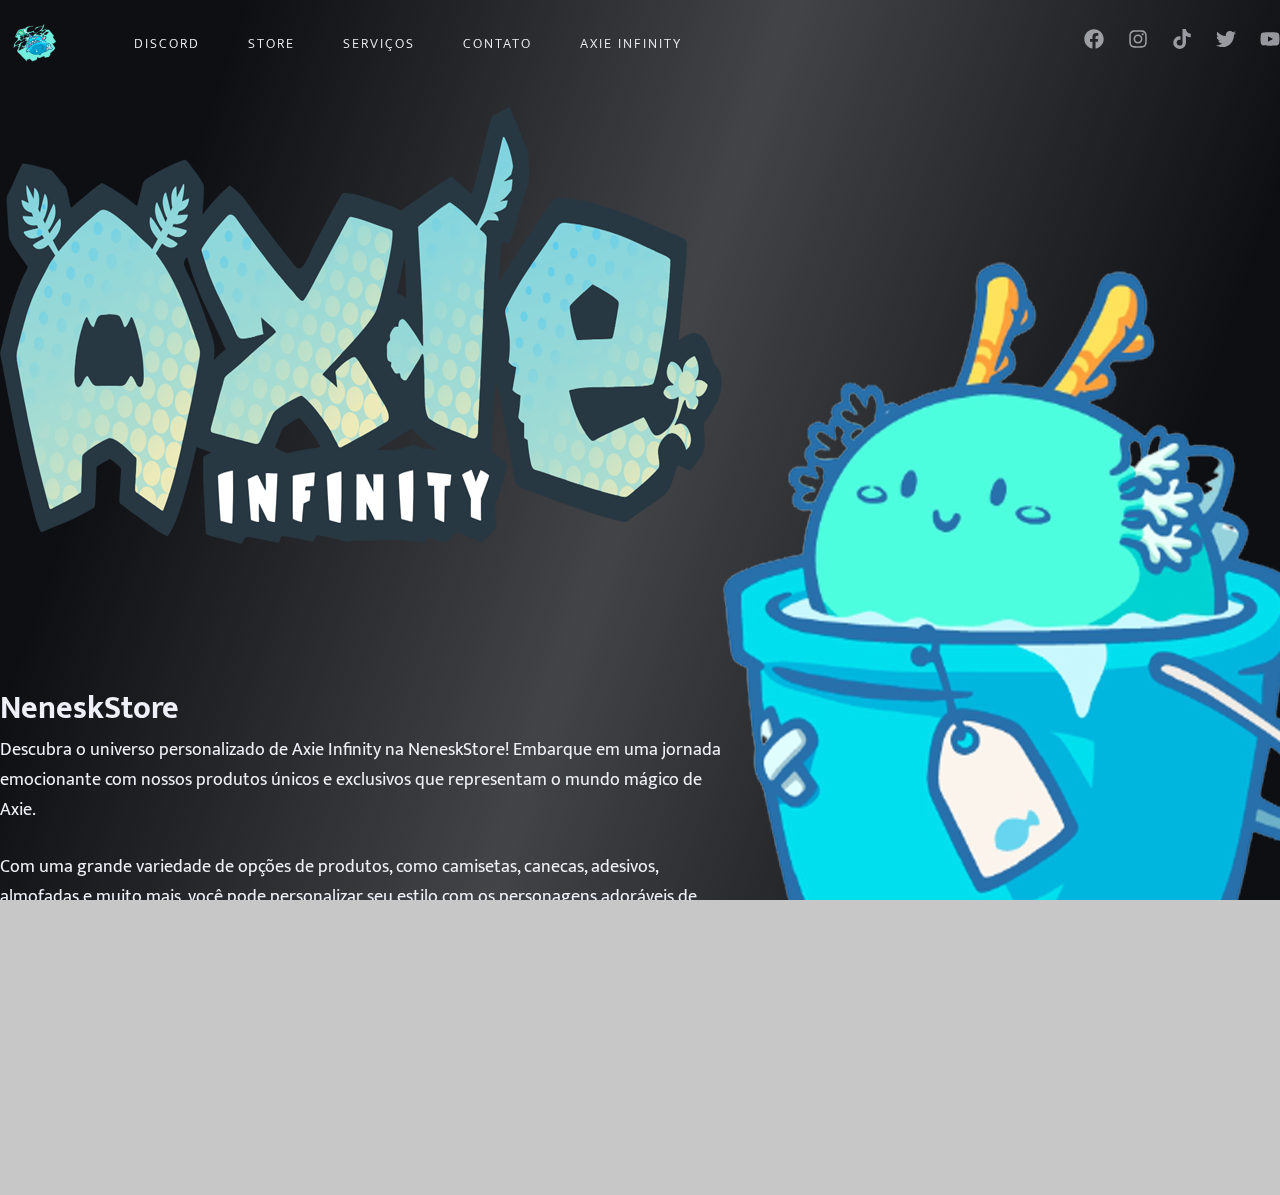
==== index.html @ a377e717 "Add files via upload" ====
<!DOCTYPE html>
<html lang="pt-BR">
<head>
  <meta charset="UTF-8">
  <title>NeneskVerso Axie Store</title>
  <link rel="icon" type="image/x-icon" href="./assets/favicon.ico">
  <meta name="viewport" content="width=device-width, initial-scale=1.0">

  <link rel="stylesheet" href="./styles/global.css">

  <link rel="preconnect" href="https://fonts.gstatic.com">
  <link href="https://fonts.googleapis.com/css2?family=Mukta:wght@300;400;600&display=swap" rel="stylesheet">
  <link href="https://unpkg.com/aos@2.3.1/dist/aos.css" rel="stylesheet">
</head>

<body>
      <div id="background">
        <video loop autoplay muted>
          <source src="./assets/background-video.mp4" type="video/mp4">
        </video>
      </div>

<div id="app">
  <header> 
    <img src="./assets/logo-cap.png" alt="">
    
    <ul class="navigation">
      <li>
        <a href="https://discord.gg/uVeUnS5EEe" class="navigation__link">Discord</a>
      </li>
      <li>
        <a href="produtos.html" class="navigation__link">Store</a>
      </li>
      <li>
        <a href="servicos.html" class="navigation__link">Serviços</a>
      </li>
      <li>
        <a href="faleconosco.html" class="navigation__link">Contato</a>
      </li>
      <li>
        <a href="https://app.axieinfinity.com/games/origins/" class="navigation__link">Axie Infinity</a>
      </li>
    </ul>

    <div class="navigation__social">
      <a href="https://www.facebook.com/dougdotcon" target="_blank">
          <svg xmlns="http://www.w3.org/2000/svg" viewBox="0 0 512 512">
            <path fill="#EDF1F7" d="M504 256C504 119 393 8 256 8S8 119 8 256c0 123.78 90.69 226.38 209.25 245V327.69h-63V256h63v-54.64c0-62.15 37-96.48 93.67-96.48 27.14 0 55.52 4.84 55.52 4.84v61h-31.28c-30.8 0-40.41 19.12-40.41 38.73V256h68.78l-11 71.69h-57.78V501C413.31 482.38 504 379.78 504 256z"/></svg>
      </a>
      <a href="https://www.instagram.com/dougdotcon" target="_blank">
          <svg xmlns="http://www.w3.org/2000/svg" viewBox="0 0 448 512">
            <path fill="#EDF1F7" d="M224.1 141c-63.6 0-114.9 51.3-114.9 114.9s51.3 114.9 114.9 114.9S339 319.5 339 255.9 287.7 141 224.1 141zm0 189.6c-41.1 0-74.7-33.5-74.7-74.7s33.5-74.7 74.7-74.7 74.7 33.5 74.7 74.7-33.6 74.7-74.7 74.7zm146.4-194.3c0 14.9-12 26.8-26.8 26.8-14.9 0-26.8-12-26.8-26.8s12-26.8 26.8-26.8 26.8 12 26.8 26.8zm76.1 27.2c-1.7-35.9-9.9-67.7-36.2-93.9-26.2-26.2-58-34.4-93.9-36.2-37-2.1-147.9-2.1-184.9 0-35.8 1.7-67.6 9.9-93.9 36.1s-34.4 58-36.2 93.9c-2.1 37-2.1 147.9 0 184.9 1.7 35.9 9.9 67.7 36.2 93.9s58 34.4 93.9 36.2c37 2.1 147.9 2.1 184.9 0 35.9-1.7 67.7-9.9 93.9-36.2 26.2-26.2 34.4-58 36.2-93.9 2.1-37 2.1-147.8 0-184.8zM398.8 388c-7.8 19.6-22.9 34.7-42.6 42.6-29.5 11.7-99.5 9-132.1 9s-102.7 2.6-132.1-9c-19.6-7.8-34.7-22.9-42.6-42.6-11.7-29.5-9-99.5-9-132.1s-2.6-102.7 9-132.1c7.8-19.6 22.9-34.7 42.6-42.6 29.5-11.7 99.5-9 132.1-9s102.7-2.6 132.1 9c19.6 7.8 34.7 22.9 42.6 42.6 11.7 29.5 9 99.5 9 132.1s2.7 102.7-9 132.1z"/></svg>
      </a>
      <a href="https://www.tiktok.com/@gustavonenesk" target="_blank">
          <svg xmlns="http://www.w3.org/2000/svg" viewBox="0 0 448 512">
            <path fill="#EDF1F7" d="M448,209.91a210.06,210.06,0,0,1-122.77-39.25V349.38A162.55,162.55,0,1,1,185,188.31V278.2a74.62,74.62,0,1,0,52.23,71.18V0l88,0a121.18,121.18,0,0,0,1.86,22.17h0A122.18,122.18,0,0,0,381,102.39a121.43,121.43,0,0,0,67,20.14Z"/>
          </svg>
      </a>
      <a href="https://www.twitter.com/dougdotcon" target="_blank">
          <svg xmlns="http://www.w3.org/2000/svg" viewBox="0 0 512 512">
            <path fill="#EDF1F7" d="M459.37 151.716c.325 4.548.325 9.097.325 13.645 0 138.72-105.583 298.558-298.558 298.558-59.452 0-114.68-17.219-161.137-47.106 8.447.974 16.568 1.299 25.34 1.299 49.055 0 94.213-16.568 130.274-44.832-46.132-.975-84.792-31.188-98.112-72.772 6.498.974 12.995 1.624 19.818 1.624 9.421 0 18.843-1.3 27.614-3.573-48.081-9.747-84.143-51.98-84.143-102.985v-1.299c13.969 7.797 30.214 12.67 47.431 13.319-28.264-18.843-46.781-51.005-46.781-87.391 0-19.492 5.197-37.36 14.294-52.954 51.655 63.675 129.3 105.258 216.365 109.807-1.624-7.797-2.599-15.918-2.599-24.04 0-57.828 46.782-104.934 104.934-104.934 30.213 0 57.502 12.67 76.67 33.137 23.715-4.548 46.456-13.32 66.599-25.34-7.798 24.366-24.366 44.833-46.132 57.827 21.117-2.273 41.584-8.122 60.426-16.243-14.292 20.791-32.161 39.308-52.628 54.253z"/>
          </svg>
      </a>
      <a href="https://www.youtube.com/channel/UCFKRgcFCioUkbqcsNwXYE6w" target="_blank">
          <svg xmlns="http://www.w3.org/2000/svg" viewBox="0 0 576 512">
            <path fill="#EDF1F7"  d="M549.655 124.083c-6.281-23.65-24.787-42.276-48.284-48.597C458.781 64 288 64 288 64S117.22 64 74.629 75.486c-23.497 6.322-42.003 24.947-48.284 48.597-11.412 42.867-11.412 132.305-11.412 132.305s0 89.438 11.412 132.305c6.281 23.65 24.787 41.5 48.284 47.821C117.22 448 288 448 288 448s170.78 0 213.371-11.486c23.497-6.321 42.003-24.171 48.284-47.821 11.412-42.867 11.412-132.305 11.412-132.305s0-89.438-11.412-132.305zm-317.51 213.508V175.185l142.739 81.205-142.739 81.201z"/> </svg>
      </a>
  </div>
  
   
    </div>
 
<main> 
  <div class="main__info">
              <img src="./assets/logo-movie.png" alt="">
              <h1>NeneskStore </h1>
                  <p>Descubra o universo personalizado de Axie Infinity na NeneskStore! Embarque em uma jornada emocionante com nossos produtos únicos e exclusivos que representam o mundo mágico de Axie.</p> <br>
                  <p> Com uma grande variedade de opções de produtos, como camisetas, canecas, adesivos, almofadas e muito mais, você pode personalizar seu estilo com os personagens adoráveis de Axie Infinity. Nossos produtos são cuidadosamente criados com materiais de alta qualidade para garantir uma longa durabilidade e resistência. Além disso, você pode personalizar seus próprios designs para criar algo verdadeiramente único e exclusivo que só você terá. </p><br>
                  <p> Seja para presentear um amigo, decorar sua casa ou simplesmente mostrar seu amor pelo universo de Axie Infinity, a NeneskStore é o lugar certo para você. Não perca mais tempo e explore nossos produtos agora!</p><br>
              </p>

            <div>
              <a href="link" target="_blank">Não sei ainda</a>
              <button>
                Comprar alguma coisa
              </button>
            </div>
  </div> 
            <img src="./assets/axie1.png" width="680px" alt="">

</main> 


  </header>
</div>

  <script src="https://unpkg.com/aos@2.3.1/dist/aos.js"></script>
  <script>
    AOS.init();
  </script>
</body>
</html>
---- styles/global.css ----
@import url('./background.css');
@import url('./header.css');
@import url('./main.css');

* {
  padding: 0;
  margin: 0;
  box-sizing: border-box;
}
body, html {
  margin: 0;
  padding: 0;
  height: 100%;
  overflow-x: hidden;
}

:root {
  --text: #EDF1F7;
  --red: #B19CD9; /* Roxo claro */
  --blue: #FFA500; /* Laranja */
  --green: #0077BE; /* Azul oceano */
  --yellow: #FFB6C1; /* Rosa claro */
}

body, button, a {
  color: var(--text);
  font: 400 1rem "Mukta", sans-serif;
}

a {
  text-decoration: none;
}

button:hover {
  cursor: pointer;
}

#app {
  display: flex;
  flex-direction: column;
  align-items: center;

}
.div-esquerda{
	position: fixed;
	top: 0;
	bottom: 0;
	background-color: black;
	width: 18em;
	left: 0;

}
.div-direita{
	position: fixed;
	left: 0;
	right: 0;
	margin-left: 18em;
	height: 100%;
}
.menu ul{
	list-style-type: none;
	padding-left: 0;
}
.nome{
	color: white;
	font-weight: 100;
	text-align: center;
	font-family: 'SEGOE UI',sans-serif;
}
.titulo{
	color: #292929;
	font-weight: 100;
	text-align: center;
	font-family: 'SEGOE UI',sans-serif;
}
.menu{
	padding-top: 0.1em;
	padding-bottom: 0.2em;
	background-color: #C7C7C7;
	height: auto;
}
.menu li{
	font-family: 'SEGOE UI',sans-serif;
	color: black;
	text-align: center;
	width: 16.5em;
	height: 2em;
	line-height: 2em;
	background-color: white;
	margin-bottom: 0.5em;
	border-right: 0.5em solid #C7C7C7;
	border-top-right-radius: 25px;
	border-bottom-right-radius: 25px;
}
.menu a{
	text-decoration: none;
}
.menu li:hover{
	background-color: #3B3B3B;
	color: white;
	width: 17.5em;
}
body{
	background-color: #C7C7C7;
}

#inicio:hover{
	border-right: 4px solid red;
}

#produtos:hover{
	border-right: 4px solid green;
}

#servicos:hover{
	border-right: 4px solid blue;
}

#contatos:hover{
	border-right: 4px solid orange;
}
.ativo{
	background-color: black !important;
	color: white !important;
	border-right: 4px solid gold !important;
	width: 17.5em !important;
}
iframe{
	height:100%;
	width:100%;
	border: none;
}
.conteudo{
	font-family: 'SEGOE UI', sans-serif;
	font-size: 1.2em;
	border-radius: 15px;
	background-color: #DEDEDE;
	left: 0;
	right: 0;
	padding: 15px;
	height: auto;
}
.img_produto{
	width: 140px;
	height: 140px;
}
.tipo{
	color: #292929;
	font-size: 25px;
	text-align: left;
	font-family: 'SEGOE UI',sans-serif;
}

.servicos {
  color: #fff;
  font-style: normal;
  font-family: 'Segoe UI', sans-serif;
  width: 100%;
  font-size: 18px;
  border-radius: 2px;
  text-align: center;
  border-style: none;
  min-width: 630px
}

.servicos th {
  background-color: #E56717;
}

.servicos th:first-child {
  border-top-left-radius: 3px
}

.servicos th:last-child {
  border-top-right-radius: 3px;
  width: 100px
}

.servicos thead tr {
  pointer-events: none
}

.servicos tbody tr {
  cursor: default
}

.servicos tr {
  background-color: #525252;
  height: 25px;
  color: #2f2f2f
}

.servicos .prioridade {
  background-color: #940905
}

.servicos .sem_visualizar {
  background-color: #3b3b3b
}

.servicos .visualizada {
  background-color: #525252
}

.servicos tr th {
  color: #fff;
  border: none
}

.servicos tr td {
  color: #fff;
  border: none;
  border-bottom: 1px solid #3d3d3d
}

a.acao {
  display: none
}

.servicos tr:hover {
  background-color: #1f1f1f;
  -webkit-transition: background .2s ease-out;
  -moz-transition: background .2s ease-out;
  -o-transition: background .2s ease-out;
  -ms-transition: background .2s ease-out;
  transition: background .2s ease-out
}

.servicos tr:hover a.acao {
  display: inline;
  color: #fff
}

.prod{
  margin: 5px;
  display: inline-block;
  border: 1px solid gray;
  width: 180px;
  list-style-type: none;
  padding:0;
  background-color: black;
  border-radius: 5px;
}
.nome{
  text-align: center;
  font-family: "Segoe UI", sans-serif;
  font-size: 18px;
  color: white;
}
.imagem{
  min-height: 180px;
  min-width: 180px;
  vertical-align: middle;
  background-color: white;  
  display: inline-block;
}
.imagem img{
  vertical-align: middle;
  max-width: 100%;
 }
.preco{
  text-align: center;
  font-family: "Segoe UI", sans-serif;
  font-size: 16px;
  line-height: 40px;
  color: white;
  height: 40px;
}
.comprar{
  width: 100%;
  padding-left: 0;
  background-color: #0fc0fc;
  color: white;
  font-family: 'SEGOE UI', sans-serif;
  font-size: 15px;
  border-style: none; 
  height: 30px;
}
.comprar:hover{
  background-color: #07A4DA;
}
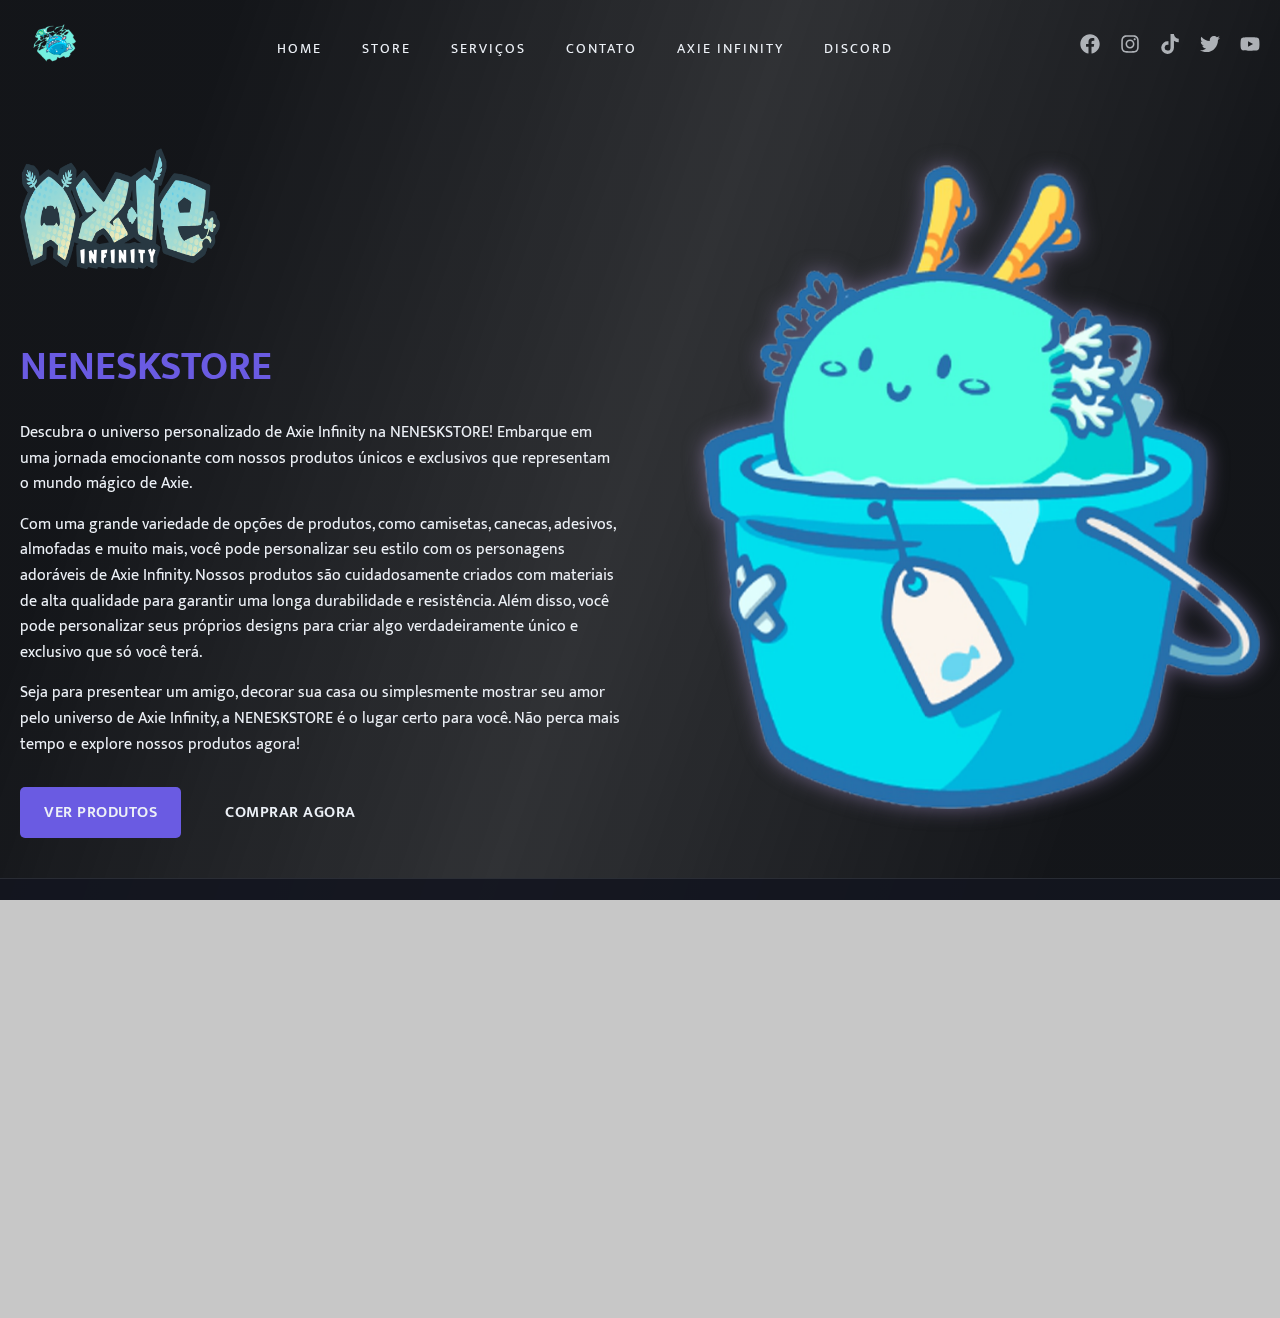
==== commit acb11b2a: "Refactor website structure and enhance UI/UX across multiple pages" ====
--- a/index.html
+++ b/index.html
@@ -2,7 +2,7 @@
 <html lang="pt-BR">
 <head>
   <meta charset="UTF-8">
-  <title>NeneskVerso Axie Store</title>
+  <title>NENESKSTORE - Axie Infinity Store</title>
   <link rel="icon" type="image/x-icon" href="./assets/favicon.ico">
   <meta name="viewport" content="width=device-width, initial-scale=1.0">
 
@@ -14,85 +14,154 @@
 </head>
 
 <body>
-      <div id="background">
-        <video loop autoplay muted>
-          <source src="./assets/background-video.mp4" type="video/mp4">
-        </video>
-      </div>
+  <div id="background">
+    <video loop autoplay muted>
+      <source src="./assets/background-video.mp4" type="video/mp4">
+    </video>
+  </div>
 
-<div id="app">
-  <header> 
-    <img src="./assets/logo-cap.png" alt="">
-    
-    <ul class="navigation">
-      <li>
-        <a href="https://discord.gg/uVeUnS5EEe" class="navigation__link">Discord</a>
-      </li>
-      <li>
-        <a href="produtos.html" class="navigation__link">Store</a>
-      </li>
-      <li>
-        <a href="servicos.html" class="navigation__link">Serviços</a>
-      </li>
-      <li>
-        <a href="faleconosco.html" class="navigation__link">Contato</a>
-      </li>
-      <li>
-        <a href="https://app.axieinfinity.com/games/origins/" class="navigation__link">Axie Infinity</a>
-      </li>
-    </ul>
+  <div id="app">
+    <header> 
+      <a href="index.html" class="logo-link">
+        <img src="./assets/logo-cap.png" alt="Logo NENESKSTORE" class="logo">
+      </a>
+      
+      <nav>
+        <ul class="navigation">
+          <li>
+            <a href="index.html" class="navigation__link">Home</a>
+          </li>
 
-    <div class="navigation__social">
-      <a href="https://www.facebook.com/dougdotcon" target="_blank">
+          <li>
+            <a href="produtos.html" class="navigation__link">Store</a>
+          </li>
+          <li>
+            <a href="servicos.html" class="navigation__link">Serviços</a>
+          </li>
+          <li>
+            <a href="faleconosco.html" class="navigation__link">Contato</a>
+          </li>
+          <li>
+            <a href="https://app.axieinfinity.com/games/" class="navigation__link">Axie Infinity</a>
+          </li>
+          <li>
+            <a href="https://discord.gg/uVeUnS5EEe" class="navigation__link">Discord</a>
+          </li>
+        </ul>
+      </nav>
+
+      <div class="navigation__social">
+        <a href="https://www.facebook.com/profile.php?id=61570576118909" target="_blank" aria-label="Facebook">
           <svg xmlns="http://www.w3.org/2000/svg" viewBox="0 0 512 512">
-            <path fill="#EDF1F7" d="M504 256C504 119 393 8 256 8S8 119 8 256c0 123.78 90.69 226.38 209.25 245V327.69h-63V256h63v-54.64c0-62.15 37-96.48 93.67-96.48 27.14 0 55.52 4.84 55.52 4.84v61h-31.28c-30.8 0-40.41 19.12-40.41 38.73V256h68.78l-11 71.69h-57.78V501C413.31 482.38 504 379.78 504 256z"/></svg>
-      </a>
-      <a href="https://www.instagram.com/dougdotcon" target="_blank">
+            <path fill="#EDF1F7" d="M504 256C504 119 393 8 256 8S8 119 8 256c0 123.78 90.69 226.38 209.25 245V327.69h-63V256h63v-54.64c0-62.15 37-96.48 93.67-96.48 27.14 0 55.52 4.84 55.52 4.84v61h-31.28c-30.8 0-40.41 19.12-40.41 38.73V256h68.78l-11 71.69h-57.78V501C413.31 482.38 504 379.78 504 256z"/>
+          </svg>
+        </a>
+        <a href="https://www.instagram.com/gustavonenesk/" target="_blank" aria-label="Instagram">
           <svg xmlns="http://www.w3.org/2000/svg" viewBox="0 0 448 512">
-            <path fill="#EDF1F7" d="M224.1 141c-63.6 0-114.9 51.3-114.9 114.9s51.3 114.9 114.9 114.9S339 319.5 339 255.9 287.7 141 224.1 141zm0 189.6c-41.1 0-74.7-33.5-74.7-74.7s33.5-74.7 74.7-74.7 74.7 33.5 74.7 74.7-33.6 74.7-74.7 74.7zm146.4-194.3c0 14.9-12 26.8-26.8 26.8-14.9 0-26.8-12-26.8-26.8s12-26.8 26.8-26.8 26.8 12 26.8 26.8zm76.1 27.2c-1.7-35.9-9.9-67.7-36.2-93.9-26.2-26.2-58-34.4-93.9-36.2-37-2.1-147.9-2.1-184.9 0-35.8 1.7-67.6 9.9-93.9 36.1s-34.4 58-36.2 93.9c-2.1 37-2.1 147.9 0 184.9 1.7 35.9 9.9 67.7 36.2 93.9s58 34.4 93.9 36.2c37 2.1 147.9 2.1 184.9 0 35.9-1.7 67.7-9.9 93.9-36.2 26.2-26.2 34.4-58 36.2-93.9 2.1-37 2.1-147.8 0-184.8zM398.8 388c-7.8 19.6-22.9 34.7-42.6 42.6-29.5 11.7-99.5 9-132.1 9s-102.7 2.6-132.1-9c-19.6-7.8-34.7-22.9-42.6-42.6-11.7-29.5-9-99.5-9-132.1s-2.6-102.7 9-132.1c7.8-19.6 22.9-34.7 42.6-42.6 29.5-11.7 99.5-9 132.1-9s102.7-2.6 132.1 9c19.6 7.8 34.7 22.9 42.6 42.6 11.7 29.5 9 99.5 9 132.1s2.7 102.7-9 132.1z"/></svg>
-      </a>
-      <a href="https://www.tiktok.com/@gustavonenesk" target="_blank">
+            <path fill="#EDF1F7" d="M224.1 141c-63.6 0-114.9 51.3-114.9 114.9s51.3 114.9 114.9 114.9S339 319.5 339 255.9 287.7 141 224.1 141zm0 189.6c-41.1 0-74.7-33.5-74.7-74.7s33.5-74.7 74.7-74.7 74.7 33.5 74.7 74.7-33.6 74.7-74.7 74.7zm146.4-194.3c0 14.9-12 26.8-26.8 26.8-14.9 0-26.8-12-26.8-26.8s12-26.8 26.8-26.8 26.8 12 26.8 26.8zm76.1 27.2c-1.7-35.9-9.9-67.7-36.2-93.9-26.2-26.2-58-34.4-93.9-36.2-37-2.1-147.9-2.1-184.9 0-35.8 1.7-67.6 9.9-93.9 36.1s-34.4 58-36.2 93.9c-2.1 37-2.1 147.9 0 184.9 1.7 35.9 9.9 67.7 36.2 93.9s58 34.4 93.9 36.2c37 2.1 147.9 2.1 184.9 0 35.9-1.7 67.7-9.9 93.9-36.2 26.2-26.2 34.4-58 36.2-93.9 2.1-37 2.1-147.8 0-184.8zM398.8 388c-7.8 19.6-22.9 34.7-42.6 42.6-29.5 11.7-99.5 9-132.1 9s-102.7 2.6-132.1-9c-19.6-7.8-34.7-22.9-42.6-42.6-11.7-29.5-9-99.5-9-132.1s-2.6-102.7 9-132.1c7.8-19.6 22.9-34.7 42.6-42.6 29.5-11.7 99.5-9 132.1-9s102.7-2.6 132.1 9c19.6 7.8 34.7 22.9 42.6 42.6 11.7 29.5 9 99.5 9 132.1s2.7 102.7-9 132.1z"/>
+          </svg>
+        </a>
+        <a href="https://www.tiktok.com/@gustavonenesk" target="_blank" aria-label="TikTok">
           <svg xmlns="http://www.w3.org/2000/svg" viewBox="0 0 448 512">
             <path fill="#EDF1F7" d="M448,209.91a210.06,210.06,0,0,1-122.77-39.25V349.38A162.55,162.55,0,1,1,185,188.31V278.2a74.62,74.62,0,1,0,52.23,71.18V0l88,0a121.18,121.18,0,0,0,1.86,22.17h0A122.18,122.18,0,0,0,381,102.39a121.43,121.43,0,0,0,67,20.14Z"/>
           </svg>
-      </a>
-      <a href="https://www.twitter.com/dougdotcon" target="_blank">
+        </a>
+        <a href="https://x.com/GustavoNenesk" target="_blank" aria-label="Twitter">
           <svg xmlns="http://www.w3.org/2000/svg" viewBox="0 0 512 512">
             <path fill="#EDF1F7" d="M459.37 151.716c.325 4.548.325 9.097.325 13.645 0 138.72-105.583 298.558-298.558 298.558-59.452 0-114.68-17.219-161.137-47.106 8.447.974 16.568 1.299 25.34 1.299 49.055 0 94.213-16.568 130.274-44.832-46.132-.975-84.792-31.188-98.112-72.772 6.498.974 12.995 1.624 19.818 1.624 9.421 0 18.843-1.3 27.614-3.573-48.081-9.747-84.143-51.98-84.143-102.985v-1.299c13.969 7.797 30.214 12.67 47.431 13.319-28.264-18.843-46.781-51.005-46.781-87.391 0-19.492 5.197-37.36 14.294-52.954 51.655 63.675 129.3 105.258 216.365 109.807-1.624-7.797-2.599-15.918-2.599-24.04 0-57.828 46.782-104.934 104.934-104.934 30.213 0 57.502 12.67 76.67 33.137 23.715-4.548 46.456-13.32 66.599-25.34-7.798 24.366-24.366 44.833-46.132 57.827 21.117-2.273 41.584-8.122 60.426-16.243-14.292 20.791-32.161 39.308-52.628 54.253z"/>
           </svg>
-      </a>
-      <a href="https://www.youtube.com/channel/UCFKRgcFCioUkbqcsNwXYE6w" target="_blank">
+        </a>
+        <a href="https://www.youtube.com/channel/UCFKRgcFCioUkbqcsNwXYE6w" target="_blank" aria-label="YouTube">
           <svg xmlns="http://www.w3.org/2000/svg" viewBox="0 0 576 512">
-            <path fill="#EDF1F7"  d="M549.655 124.083c-6.281-23.65-24.787-42.276-48.284-48.597C458.781 64 288 64 288 64S117.22 64 74.629 75.486c-23.497 6.322-42.003 24.947-48.284 48.597-11.412 42.867-11.412 132.305-11.412 132.305s0 89.438 11.412 132.305c6.281 23.65 24.787 41.5 48.284 47.821C117.22 448 288 448 288 448s170.78 0 213.371-11.486c23.497-6.321 42.003-24.171 48.284-47.821 11.412-42.867 11.412-132.305 11.412-132.305s0-89.438-11.412-132.305zm-317.51 213.508V175.185l142.739 81.205-142.739 81.201z"/> </svg>
-      </a>
+            <path fill="#EDF1F7" d="M549.655 124.083c-6.281-23.65-24.787-42.276-48.284-48.597C458.781 64 288 64 288 64S117.22 64 74.629 75.486c-23.497 6.322-42.003 24.947-48.284 48.597-11.412 42.867-11.412 132.305-11.412 132.305s0 89.438 11.412 132.305c6.281 23.65 24.787 41.5 48.284 47.821C117.22 448 288 448 288 448s170.78 0 213.371-11.486c23.497-6.321 42.003-24.171 48.284-47.821 11.412-42.867 11.412-132.305 11.412-132.305s0-89.438-11.412-132.305zm-317.51 213.508V175.185l142.739 81.205-142.739 81.201z"/>
+          </svg>
+        </a>
+      </div>
+    </header>
+ 
+    <main> 
+      <div class="main__info">
+        <img src="./assets/logo-movie.png" alt="Logo NENESKSTORE" class="main-logo">
+        <h1>NENESKSTORE</h1>
+        <p>Descubra o universo personalizado de Axie Infinity na NENESKSTORE! Embarque em uma jornada emocionante com nossos produtos únicos e exclusivos que representam o mundo mágico de Axie.</p>
+        <p>Com uma grande variedade de opções de produtos, como camisetas, canecas, adesivos, almofadas e muito mais, você pode personalizar seu estilo com os personagens adoráveis de Axie Infinity. Nossos produtos são cuidadosamente criados com materiais de alta qualidade para garantir uma longa durabilidade e resistência. Além disso, você pode personalizar seus próprios designs para criar algo verdadeiramente único e exclusivo que só você terá.</p>
+        <p>Seja para presentear um amigo, decorar sua casa ou simplesmente mostrar seu amor pelo universo de Axie Infinity, a NENESKSTORE é o lugar certo para você. Não perca mais tempo e explore nossos produtos agora!</p>
+
+        <div class="action-buttons">
+          <a href="produtos.html" class="btn-primary">Ver Produtos</a>
+          <button class="btn-secondary">Comprar Agora</button>
+        </div>
+      </div> 
+      
+      <div class="main-image">
+        <img src="./assets/axie1.png" alt="Axie Character" data-aos="fade-left">
+      </div>
+    </main>
+
+    <footer class="footer">
+      <div class="footer-container">
+        <div class="footer-column">
+          <h3>NENESKSTORE</h3>
+          <p>Sua loja oficial de produtos do universo Axie Infinity. Oferecemos produtos exclusivos e de alta qualidade para todos os fãs.</p>
+        </div>
+        
+        <div class="footer-column">
+          <h3>Links Rápidos</h3>
+          <ul>
+            <li><a href="index.html">Home</a></li>
+            <li><a href="produtos.html">Produtos</a></li>
+            <li><a href="servicos.html">Serviços</a></li>
+            <li><a href="faleconosco.html">Contato</a></li>
+          </ul>
+        </div>
+        
+        <div class="footer-column">
+          <h3>Contato</h3>
+          <ul>
+            <li>Email: contato@neneskstore.com</li>
+            <li>Telefone: (11) 99999-9999</li>
+            <li>Discord: discord.gg/uVeUnS5EEe</li>
+          </ul>
+        </div>
+        
+        <div class="footer-column">
+          <h3>Redes Sociais</h3>
+          <div class="footer-social">
+            <a href="https://www.facebook.com/profile.php?id=61570576118909" target="_blank" aria-label="Facebook">
+              <svg xmlns="http://www.w3.org/2000/svg" viewBox="0 0 512 512">
+                <path fill="#EDF1F7" d="M504 256C504 119 393 8 256 8S8 119 8 256c0 123.78 90.69 226.38 209.25 245V327.69h-63V256h63v-54.64c0-62.15 37-96.48 93.67-96.48 27.14 0 55.52 4.84 55.52 4.84v61h-31.28c-30.8 0-40.41 19.12-40.41 38.73V256h68.78l-11 71.69h-57.78V501C413.31 482.38 504 379.78 504 256z"/>
+              </svg>
+            </a>
+            <a href="https://www.instagram.com/gustavonenesk/" target="_blank" aria-label="Instagram">
+              <svg xmlns="http://www.w3.org/2000/svg" viewBox="0 0 448 512">
+                <path fill="#EDF1F7" d="M224.1 141c-63.6 0-114.9 51.3-114.9 114.9s51.3 114.9 114.9 114.9S339 319.5 339 255.9 287.7 141 224.1 141zm0 189.6c-41.1 0-74.7-33.5-74.7-74.7s33.5-74.7 74.7-74.7 74.7 33.5 74.7 74.7-33.6 74.7-74.7 74.7zm146.4-194.3c0 14.9-12 26.8-26.8 26.8-14.9 0-26.8-12-26.8-26.8s12-26.8 26.8-26.8 26.8 12 26.8 26.8zm76.1 27.2c-1.7-35.9-9.9-67.7-36.2-93.9-26.2-26.2-58-34.4-93.9-36.2-37-2.1-147.9-2.1-184.9 0-35.8 1.7-67.6 9.9-93.9 36.1s-34.4 58-36.2 93.9c-2.1 37-2.1 147.9 0 184.9 1.7 35.9 9.9 67.7 36.2 93.9s58 34.4 93.9 36.2c37 2.1 147.9 2.1 184.9 0 35.9-1.7 67.7-9.9 93.9-36.2 26.2-26.2 34.4-58 36.2-93.9 2.1-37 2.1-147.8 0-184.8zM398.8 388c-7.8 19.6-22.9 34.7-42.6 42.6-29.5 11.7-99.5 9-132.1 9s-102.7 2.6-132.1-9c-19.6-7.8-34.7-22.9-42.6-42.6-11.7-29.5-9-99.5-9-132.1s-2.6-102.7 9-132.1c7.8-19.6 22.9-34.7 42.6-42.6 29.5-11.7 99.5-9 132.1-9s102.7-2.6 132.1 9c19.6 7.8 34.7 22.9 42.6 42.6 11.7 29.5 9 99.5 9 132.1s2.7 102.7-9 132.1z"/>
+              </svg>
+            </a>
+            <a href="https://www.tiktok.com/@gustavonenesk" target="_blank" aria-label="TikTok">
+              <svg xmlns="http://www.w3.org/2000/svg" viewBox="0 0 448 512">
+                <path fill="#EDF1F7" d="M448,209.91a210.06,210.06,0,0,1-122.77-39.25V349.38A162.55,162.55,0,1,1,185,188.31V278.2a74.62,74.62,0,1,0,52.23,71.18V0l88,0a121.18,121.18,0,0,0,1.86,22.17h0A122.18,122.18,0,0,0,381,102.39a121.43,121.43,0,0,0,67,20.14Z"/>
+              </svg>
+            </a>
+            <a href="https://x.com/GustavoNenesk" target="_blank" aria-label="Twitter">
+              <svg xmlns="http://www.w3.org/2000/svg" viewBox="0 0 512 512">
+                <path fill="#EDF1F7" d="M459.37 151.716c.325 4.548.325 9.097.325 13.645 0 138.72-105.583 298.558-298.558 298.558-59.452 0-114.68-17.219-161.137-47.106 8.447.974 16.568 1.299 25.34 1.299 49.055 0 94.213-16.568 130.274-44.832-46.132-.975-84.792-31.188-98.112-72.772 6.498.974 12.995 1.624 19.818 1.624 9.421 0 18.843-1.3 27.614-3.573-48.081-9.747-84.143-51.98-84.143-102.985v-1.299c13.969 7.797 30.214 12.67 47.431 13.319-28.264-18.843-46.781-51.005-46.781-87.391 0-19.492 5.197-37.36 14.294-52.954 51.655 63.675 129.3 105.258 216.365 109.807-1.624-7.797-2.599-15.918-2.599-24.04 0-57.828 46.782-104.934 104.934-104.934 30.213 0 57.502 12.67 76.67 33.137 23.715-4.548 46.456-13.32 66.599-25.34-7.798 24.366-24.366 44.833-46.132 57.827 21.117-2.273 41.584-8.122 60.426-16.243-14.292 20.791-32.161 39.308-52.628 54.253z"/>
+              </svg>
+            </a>
+            <a href="https://www.youtube.com/channel/UCFKRgcFCioUkbqcsNwXYE6w" target="_blank" aria-label="YouTube">
+              <svg xmlns="http://www.w3.org/2000/svg" viewBox="0 0 576 512">
+                <path fill="#EDF1F7" d="M549.655 124.083c-6.281-23.65-24.787-42.276-48.284-48.597C458.781 64 288 64 288 64S117.22 64 74.629 75.486c-23.497 6.322-42.003 24.947-48.284 48.597-11.412 42.867-11.412 132.305-11.412 132.305s0 89.438 11.412 132.305c6.281 23.65 24.787 41.5 48.284 47.821C117.22 448 288 448 288 448s170.78 0 213.371-11.486c23.497-6.321 42.003-24.171 48.284-47.821 11.412-42.867 11.412-132.305 11.412-132.305s0-89.438-11.412-132.305zm-317.51 213.508V175.185l142.739 81.205-142.739 81.201z"/>
+              </svg>
+            </a>
+          </div>
+        </div>
+      </div>
+      
+      <div class="footer-bottom">
+        <p>&copy; 2023 NENESKSTORE. Todos os direitos reservados.</p>
+        <p>Desenvolvido com ❤️ para a comunidade Axie Infinity</p>
+      </div>
+    </footer>
   </div>
-  
-   
-    </div>
- 
-<main> 
-  <div class="main__info">
-              <img src="./assets/logo-movie.png" alt="">
-              <h1>NeneskStore </h1>
-                  <p>Descubra o universo personalizado de Axie Infinity na NeneskStore! Embarque em uma jornada emocionante com nossos produtos únicos e exclusivos que representam o mundo mágico de Axie.</p> <br>
-                  <p> Com uma grande variedade de opções de produtos, como camisetas, canecas, adesivos, almofadas e muito mais, você pode personalizar seu estilo com os personagens adoráveis de Axie Infinity. Nossos produtos são cuidadosamente criados com materiais de alta qualidade para garantir uma longa durabilidade e resistência. Além disso, você pode personalizar seus próprios designs para criar algo verdadeiramente único e exclusivo que só você terá. </p><br>
-                  <p> Seja para presentear um amigo, decorar sua casa ou simplesmente mostrar seu amor pelo universo de Axie Infinity, a NeneskStore é o lugar certo para você. Não perca mais tempo e explore nossos produtos agora!</p><br>
-              </p>
-
-            <div>
-              <a href="link" target="_blank">Não sei ainda</a>
-              <button>
-                Comprar alguma coisa
-              </button>
-            </div>
-  </div> 
-            <img src="./assets/axie1.png" width="680px" alt="">
-
-</main> 
-
-
-  </header>
-</div>
 
   <script src="https://unpkg.com/aos@2.3.1/dist/aos.js"></script>
   <script>
--- a/styles/global.css
+++ b/styles/global.css
@@ -1,25 +1,42 @@
 @import url('./background.css');
 @import url('./header.css');
 @import url('./main.css');
+@import url('./products.css');
+@import url('./services.css');
+@import url('./contact.css');
+@import url('./footer.css');
 
 * {
   padding: 0;
   margin: 0;
   box-sizing: border-box;
 }
+
 body, html {
   margin: 0;
   padding: 0;
   height: 100%;
   overflow-x: hidden;
+  scroll-behavior: smooth;
 }
 
 :root {
   --text: #EDF1F7;
-  --red: #B19CD9; /* Roxo claro */
-  --blue: #FFA500; /* Laranja */
-  --green: #0077BE; /* Azul oceano */
-  --yellow: #FFB6C1; /* Rosa claro */
+  --purple: #8257e6;
+  --purple-rgb: 130, 87, 230;
+  --blue: #6a5be2;
+  --orange: #fd951f;
+  --pink: #ff79c6;
+  --dark: #13151f;
+  --dark-blue: #1e2029;
+  --dark-900: #1f2029;
+  --dark-800: #1f2029;
+  --dark-700: #353646;
+  --gray-100: #eeeef2;
+  --gray-300: #9699b0;
+  --shadow: 0 8px 32px rgba(0, 0, 0, 0.3);
+  --shadow: 0 10px 15px -3px rgba(0, 0, 0, 0.1), 0 4px 6px -2px rgba(0, 0, 0, 0.05);
+  --transition: all 0.3s ease;
 }
 
 body, button, a {
@@ -29,18 +46,113 @@
 
 a {
   text-decoration: none;
-}
-
-button:hover {
+  transition: var(--transition);
+}
+
+button {
   cursor: pointer;
+  transition: var(--transition);
+  border: none;
+  outline: none;
 }
 
 #app {
   display: flex;
   flex-direction: column;
   align-items: center;
-
-}
+  min-height: 100vh;
+  width: 100%;
+}
+
+/* Estilos para tooltips */
+[data-tooltip] {
+  position: relative;
+}
+
+[data-tooltip]:hover::before {
+  content: attr(data-tooltip);
+  position: absolute;
+  bottom: 100%;
+  left: 50%;
+  transform: translateX(-50%);
+  padding: 8px 12px;
+  background-color: rgba(19, 21, 31, 0.9);
+  color: var(--text);
+  border-radius: 4px;
+  font-size: 14px;
+  white-space: nowrap;
+  z-index: 10;
+  box-shadow: 0 2px 5px rgba(0, 0, 0, 0.2);
+  opacity: 0;
+  animation: fadeIn 0.3s ease forwards;
+}
+
+@keyframes fadeIn {
+  from {
+    opacity: 0;
+    transform: translateX(-50%) translateY(10px);
+  }
+  to {
+    opacity: 1;
+    transform: translateX(-50%) translateY(0);
+  }
+}
+
+/* Estilos para animações */
+.fade-in {
+  opacity: 0;
+  animation: fadeIn 1s ease forwards;
+}
+
+.slide-up {
+  opacity: 0;
+  transform: translateY(20px);
+  animation: slideUp 0.8s ease forwards;
+}
+
+@keyframes slideUp {
+  from {
+    opacity: 0;
+    transform: translateY(20px);
+  }
+  to {
+    opacity: 1;
+    transform: translateY(0);
+  }
+}
+
+/* Estilos comuns para todas as páginas */
+.page-title {
+  font-size: 2.5rem;
+  margin: 40px 0;
+  text-align: center;
+  color: var(--text);
+  position: relative;
+  padding-bottom: 10px;
+}
+
+.page-title::after {
+  content: '';
+  position: absolute;
+  bottom: 0;
+  left: 50%;
+  transform: translateX(-50%);
+  width: 80px;
+  height: 4px;
+  background: linear-gradient(90deg, var(--purple), var(--blue));
+  border-radius: 2px;
+}
+
+.conteudo {
+  background-color: rgba(10, 12, 16, 0.7);
+  border-radius: 10px;
+  padding: 25px;
+  margin: 20px 0;
+  width: 100%;
+  max-width: 1200px;
+  box-shadow: var(--shadow);
+}
+
 .div-esquerda{
 	position: fixed;
 	top: 0;
